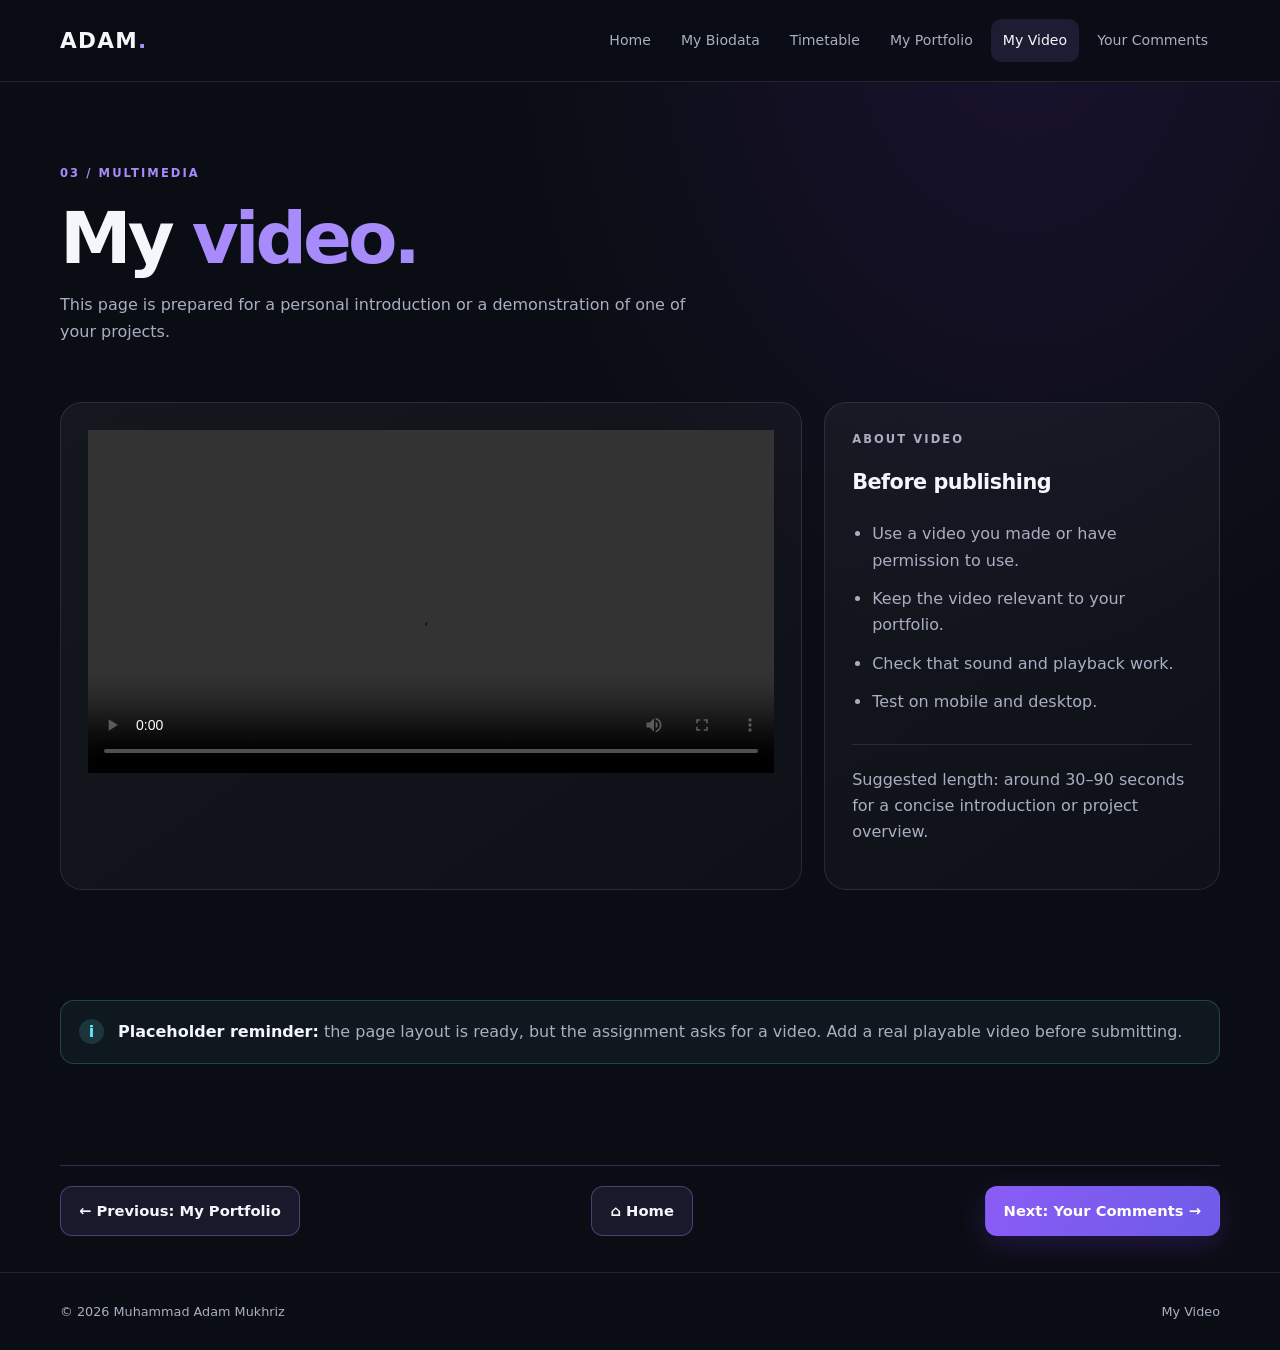
==== PersonalPage/video.html @ 0b9e4975 "Add files via upload" ====
<!DOCTYPE html>
<html lang="en">
<head><meta charset="UTF-8"><meta name="viewport" content="width=device-width, initial-scale=1.0"><meta name="description" content="Video page for the personal portfolio."><title>My Video | Muhammad Adam Mukhriz</title><link rel="stylesheet" href="css/style.css"><script src="js/script.js" defer></script></head>
<body>
<header class="site-header"><a class="brand" href="index.html">ADAM<span>.</span></a><button class="menu-toggle" aria-label="Open navigation" aria-expanded="false">☰</button><nav class="nav-links" aria-label="Main navigation"><a href="index.html">Home</a><a href="biodata.html">My Biodata</a><a href="timetable.html">Timetable</a><a href="portfolio.html">My Portfolio</a><a class="active" href="video.html">My Video</a><a href="comments.html">Your Comments</a></nav></header>
<main>
  <section class="page-hero container"><p class="eyebrow">03 / MULTIMEDIA</p><h1>My <span>video.</span></h1><p>This page is prepared for a personal introduction or a demonstration of one of your projects.</p></section>
  <section class="container video-layout">
    <article class="panel video-panel reveal">
      <video controls width="100%">
        <source src="videos/shallow.mp4" type="video/mp4">
        Your browser does not support HTML video.
      </video>
    </article>
    <aside class="panel reveal"><p class="eyebrow">ABOUT VIDEO</p><h2>Before publishing</h2><ul class="check-list"><li>Use a video you made or have permission to use.</li><li>Keep the video relevant to your portfolio.</li><li>Check that sound and playback work.</li><li>Test on mobile and desktop.</li></ul><div class="divider"></div><p class="muted">Suggested length: around 30–90 seconds for a concise introduction or project overview.</p></aside>
  </section>
  <section class="container section"><div class="info-banner"><span class="info-icon">i</span><p><strong>Placeholder reminder:</strong> the page layout is ready, but the assignment asks for a video. Add a real playable video before submitting.</p></div></section>
</main>

  <nav class="page-navigation container" aria-label="Page navigation">
    <a class="button secondary" href="portfolio.html">← Previous: My Portfolio</a>
    <a class="button home-button" href="index.html">⌂ Home</a>
    <a class="button primary" href="comments.html">Next: Your Comments →</a>
  </nav>

<footer class="site-footer"><span>© <span class="current-year"></span> Muhammad Adam Mukhriz</span><span>My Video</span></footer>
</body>
</html>
---- PersonalPage/css/style.css ----
:root{--bg:#0b0d14;--surface:#121622;--text:#f5f6fb;--muted:#a8afc2;--accent:#a78bfa;--accent2:#67e8f9;--border:rgba(255,255,255,.1);--radius:22px;--max:1160px}
*{box-sizing:border-box}html{scroll-behavior:smooth}body{margin:0;background:radial-gradient(ellipse at 80% 0%,rgba(124,58,237,.12),transparent 35%),var(--bg);color:var(--text);font-family:Inter,ui-sans-serif,system-ui,-apple-system,BlinkMacSystemFont,"Segoe UI",sans-serif;line-height:1.65}a{color:inherit;text-decoration:none}img{max-width:100%;display:block}button,input,textarea,select{font:inherit}.container{width:min(var(--max),calc(100% - 48px));margin-inline:auto}.site-header{height:82px;display:flex;align-items:center;justify-content:space-between;gap:24px;padding:0 max(24px,calc((100vw - var(--max))/2));border-bottom:1px solid var(--border);background:rgba(11,13,20,.9);backdrop-filter:blur(18px);position:sticky;top:0;z-index:20}.brand{font-size:1.35rem;font-weight:900;letter-spacing:.06em}.brand span,.hero h1 span,.page-hero h1 span{color:var(--accent)}.nav-links{display:flex;align-items:center;gap:6px}.nav-links a{font-size:.88rem;color:var(--muted);padding:10px 12px;border-radius:10px;transition:background .2s,color .2s}.nav-links a:hover,.nav-links a.active{background:rgba(167,139,250,.12);color:var(--text)}.menu-toggle{display:none;background:transparent;color:var(--text);border:1px solid var(--border);border-radius:10px;padding:8px 12px;font-size:1.2rem}.hero{min-height:610px;display:grid;grid-template-columns:1.1fr .9fr;align-items:center;gap:70px;padding-block:78px}.eyebrow{font-size:.72rem;font-weight:800;letter-spacing:.18em;color:var(--accent);margin:0 0 16px}.hero h1{font-size:clamp(2.7rem,5vw,4.8rem);line-height:1.08;letter-spacing:-.055em;margin:0 0 24px}.lead{font-size:1.08rem;color:var(--muted);max-width:590px}.button-row{display:flex;flex-wrap:wrap;gap:12px;margin-top:30px}.button{display:inline-flex;align-items:center;justify-content:center;gap:12px;padding:12px 18px;border-radius:12px;font-weight:750;font-size:.92rem;border:1px solid transparent;cursor:pointer;transition:transform .2s,filter .2s}.button:hover{transform:translateY(-2px);filter:brightness(1.1)}.primary{background:linear-gradient(120deg,#8b5cf6,#6d5ce8);color:white;box-shadow:0 8px 28px rgba(124,58,237,.22)}.secondary{border-color:var(--border);background:rgba(255,255,255,.03)}.hero-tags{display:flex;gap:9px;flex-wrap:wrap;margin-top:35px}.hero-tags span,.chip-list span{font-size:.78rem;color:#d9d9e8;border:1px solid var(--border);background:rgba(255,255,255,.035);padding:7px 11px;border-radius:100px}.hero-visual{position:relative;max-width:440px;width:100%;justify-self:center}.portrait-frame{padding:13px;border:1px solid rgba(167,139,250,.35);background:linear-gradient(145deg,rgba(167,139,250,.14),rgba(103,232,249,.04));border-radius:30px;transform:rotate(2deg);box-shadow:0 28px 90px rgba(0,0,0,.25)}.portrait-frame>img{width:100%;aspect-ratio:4/4.4;object-fit:cover;border-radius:20px;background:#171c2b}.portrait-caption{display:flex;align-items:center;gap:11px;padding:14px 7px 5px}.portrait-caption strong,.portrait-caption small{display:block}.portrait-caption small{color:var(--muted);font-size:.8rem}.status-dot{width:9px;height:9px;border-radius:50%;background:#67e8a5;box-shadow:0 0 14px #67e8a5}.floating-note{position:absolute;padding:12px 16px;border:1px solid var(--border);border-radius:13px;background:#171c2b;box-shadow:0 12px 35px rgba(0,0,0,.3);font-size:.8rem;font-weight:750;animation:float 4s ease-in-out infinite}.note-one{top:17%;left:-46px}.note-two{bottom:20%;right:-38px;animation-delay:-2s}.section{padding-block:65px}.section-heading{max-width:650px;margin-bottom:30px}.section-heading h2,.cta h2{font-size:clamp(1.8rem,3vw,2.7rem);letter-spacing:-.04em;line-height:1.2;margin:0 0 12px}.section-heading>p:last-child,.cta p:not(.eyebrow){color:var(--muted);margin:0}.feature-grid{display:grid;grid-template-columns:repeat(3,1fr);gap:18px}.feature-card,.panel,.project-card{border:1px solid var(--border);background:linear-gradient(145deg,rgba(255,255,255,.045),rgba(255,255,255,.018));border-radius:var(--radius)}.feature-card{padding:25px;transition:transform .25s,border-color .25s}.feature-card:hover,.project-card:hover{transform:translateY(-5px);border-color:rgba(167,139,250,.4)}.feature-icon{display:grid;place-items:center;width:44px;height:44px;border-radius:14px;background:rgba(167,139,250,.13);color:var(--accent);font-size:1.4rem}.feature-card h3{margin:20px 0 7px}.feature-card p,.project-body p{color:var(--muted);font-size:.92rem}.text-link{font-weight:750;color:var(--accent);font-size:.88rem}.cta{margin-block:40px 80px;padding:30px 34px;border:1px solid rgba(167,139,250,.22);border-radius:var(--radius);background:linear-gradient(110deg,rgba(124,58,237,.15),rgba(103,232,249,.04));display:flex;justify-content:space-between;align-items:center;gap:25px}.cta h2{margin-bottom:9px}.cta .eyebrow{margin-bottom:8px}.site-footer{min-height:78px;padding:20px max(24px,calc((100vw - var(--max))/2));border-top:1px solid var(--border);display:flex;align-items:center;justify-content:space-between;gap:20px;color:var(--muted);font-size:.8rem}.page-hero{padding-block:82px 42px}.page-hero h1{font-size:clamp(2.8rem,6vw,4.5rem);line-height:1.1;letter-spacing:-.055em;margin:0 0 14px}.page-hero>p:last-child{max-width:650px;color:var(--muted);margin:0}.content-grid{display:grid;grid-template-columns:.8fr 1.2fr;gap:22px;padding-block:20px 55px}.panel{padding:27px}.panel h2{font-size:1.3rem;letter-spacing:-.025em;margin:0 0 13px}.panel p{color:var(--muted)}.profile-panel p{font-size:.94rem}.profile-small{width:112px;height:112px;object-fit:cover;border-radius:24px;border:1px solid var(--border);margin-bottom:23px}.stack{display:grid;gap:22px}.timeline-item{display:flex;gap:14px;margin-top:20px}.timeline-dot{width:10px;height:10px;flex:none;border-radius:50%;background:var(--accent);margin-top:8px;box-shadow:0 0 14px rgba(167,139,250,.5)}.timeline-item h3{margin:0 0 5px;font-size:1rem}.timeline-item p{margin:0 0 7px}.muted,small.muted{color:var(--muted)!important}.chip-list{display:flex;flex-wrap:wrap;gap:9px;margin-block:18px}.table-wrap{overflow-x:auto;border:1px solid var(--border);border-radius:16px;background:var(--surface)}table{width:100%;border-collapse:collapse;min-width:760px;text-align:left}caption{text-align:left;padding:17px;color:var(--muted);font-size:.83rem}th,td{padding:15px 17px;border-top:1px solid var(--border);font-size:.85rem}thead th{color:var(--accent);background:rgba(167,139,250,.08)}tbody th{white-space:nowrap;color:#e4e4ee}.break-cell{text-align:center;color:var(--muted);background:rgba(255,255,255,.025)}.note{color:var(--muted);font-size:.82rem}.portfolio-grid{display:grid;grid-template-columns:repeat(3,1fr);gap:20px;padding-top:15px}.project-card{overflow:hidden;transition:transform .25s,border-color .25s}.project-art{height:220px;position:relative;display:grid;place-items:center;overflow:hidden}.art-purple{background:radial-gradient(circle at 70% 20%,#a78bfa,transparent 45%),linear-gradient(135deg,#251b48,#121622)}.art-blue{background:radial-gradient(circle at 50% 50%,#67e8f9,transparent 32%),linear-gradient(135deg,#102c48,#17142b)}.art-pink{background:radial-gradient(circle at 30% 70%,#f0abfc,transparent 38%),linear-gradient(135deg,#472047,#171622)}.art-label{position:absolute;top:16px;left:16px;font-size:.65rem;font-weight:850;letter-spacing:.12em;color:#fff;background:rgba(0,0,0,.22);border:1px solid rgba(255,255,255,.18);border-radius:8px;padding:6px 8px}.browser-art{width:62%;height:112px;border-radius:12px;border:1px solid rgba(255,255,255,.35);background:rgba(11,13,20,.75);padding:12px;transform:rotate(-5deg);box-shadow:0 18px 40px #0005}.browser-art i{display:inline-block;width:6px;height:6px;background:#a78bfa;border-radius:50%;margin-right:4px}.browser-line{height:7px;width:75%;border-radius:5px;background:#6553a5;margin-top:18px}.browser-line.short{width:43%;margin-top:9px;background:#39465e}.browser-block{float:right;width:38%;height:40px;background:linear-gradient(135deg,#67e8f9,#8b5cf6);border-radius:6px;margin-top:8px}.ar-symbol{font-size:5rem;font-weight:950;letter-spacing:-.08em;color:#e5fbff;text-shadow:0 0 32px #67e8f9;transform:rotate(-8deg)}.ar-symbol b{font-size:2rem;color:#a78bfa;vertical-align:top}.design-symbol{display:flex;gap:15px;align-items:center;font-size:3.2rem;color:#fff;transform:rotate(-8deg)}.design-symbol span:nth-child(2){color:#f0abfc}.design-symbol span:nth-child(3){color:#67e8f9}.project-body{padding:22px}.project-meta{display:flex;justify-content:space-between;gap:10px;color:var(--accent);font-size:.65rem;font-weight:800;letter-spacing:.08em}.project-body h2{font-size:1.3rem;margin:12px 0 5px}.project-status{display:inline-block;padding:5px 9px;border:1px solid var(--border);border-radius:8px;color:#d7d7e7;font-size:.72rem}.video-layout{display:grid;grid-template-columns:1.5fr .8fr;gap:22px;padding-block:15px 45px}.video-placeholder{min-height:310px;display:flex;flex-direction:column;align-items:center;justify-content:center;text-align:center;border:1px dashed rgba(167,139,250,.45);border-radius:15px;background:radial-gradient(circle,rgba(124,58,237,.18),transparent 60%),#0d101a}.play-circle{display:grid;place-items:center;width:66px;height:66px;border-radius:50%;background:#8b5cf6;color:white;padding-left:4px;font-size:1.3rem;box-shadow:0 0 40px #8b5cf655}.video-placeholder p{color:var(--text);font-weight:850;letter-spacing:.14em;margin:18px 0 3px}.video-placeholder small{color:var(--muted)}.video-caption{display:flex;justify-content:space-between;align-items:center;gap:15px;margin-top:22px}.video-caption h2{margin:0}.video-caption .eyebrow{margin-bottom:4px}.check-list{padding-left:20px;color:var(--muted)}.check-list li{padding:6px 0}.divider{height:1px;background:var(--border);margin:22px 0}.info-banner{display:flex;align-items:flex-start;gap:14px;border:1px solid rgba(103,232,249,.2);background:rgba(103,232,249,.05);border-radius:14px;padding:18px}.info-banner p{margin:0;color:var(--muted)}.info-banner strong{color:var(--text)}.info-icon{display:grid;place-items:center;flex:none;width:25px;height:25px;border-radius:50%;background:rgba(103,232,249,.14);color:var(--accent2);font-weight:900}.contact-layout{display:grid;grid-template-columns:.8fr 1.2fr;gap:35px;padding-block:15px 80px}.contact-copy{padding:15px 0}.contact-copy h2{font-size:2rem;line-height:1.2;letter-spacing:-.04em;margin:0 0 15px}.contact-copy>p:not(.eyebrow){color:var(--muted)}.contact-detail{display:flex;gap:13px;margin-top:25px}.detail-icon{display:grid;place-items:center;width:42px;height:42px;flex:none;border:1px solid var(--border);border-radius:12px;color:var(--accent)}.contact-detail strong{display:block}.contact-detail p{margin:3px 0;color:var(--muted);font-size:.88rem}.social-links{display:flex;gap:14px;margin-top:7px}.social-links a{color:var(--accent);font-size:.85rem}.feedback-form{display:flex;flex-direction:column;gap:10px}.feedback-form h2{margin-bottom:7px}.feedback-form label{font-size:.85rem;font-weight:750;margin-top:6px}.feedback-form label span{color:#f0abfc}.feedback-form input,.feedback-form textarea,.feedback-form select{width:100%;color:var(--text);background:#0c0f18;border:1px solid var(--border);border-radius:10px;padding:12px 13px;outline:none}.feedback-form input:focus,.feedback-form textarea:focus,.feedback-form select:focus{border-color:var(--accent)}.feedback-form textarea{resize:vertical}.feedback-form select option{background:#121622}.form-submit{margin-top:9px}.form-note{font-size:.76rem!important;margin:3px 0}.form-message{font-size:.87rem;color:var(--accent2)}.form-message.error{color:#fda4af}.reveal{opacity:0;transform:translateY(14px);transition:opacity .65s ease,transform .65s ease}.reveal.visible{opacity:1;transform:translateY(0)}@keyframes float{0%,100%{transform:translateY(0)}50%{transform:translateY(-9px)}}@media(prefers-reduced-motion:reduce){*,*::before,*::after{scroll-behavior:auto!important;animation-duration:.01ms!important;transition-duration:.01ms!important}.reveal{opacity:1;transform:none}}@media(max-width:900px){.site-header{padding-inline:24px}.nav-links a{padding:9px 8px;font-size:.8rem}.hero{gap:35px}.feature-grid,.portfolio-grid{grid-template-columns:repeat(2,1fr)}.portfolio-grid .project-card:last-child{grid-column:span 2}.content-grid,.contact-layout{grid-template-columns:1fr 1fr}.video-layout{grid-template-columns:1fr}}@media(max-width:680px){.container{width:calc(100% - 36px)}.site-header{height:70px;padding-inline:18px}.menu-toggle{display:block}.nav-links{display:none;position:absolute;top:69px;left:0;right:0;padding:12px 18px 18px;background:#0e111b;border-bottom:1px solid var(--border);flex-direction:column;align-items:stretch}.nav-links.open{display:flex}.nav-links a{font-size:.92rem;padding:12px}.hero{grid-template-columns:1fr;gap:45px;padding-block:60px 45px}.hero h1{font-size:clamp(2.6rem,12vw,4rem)}.hero-visual{max-width:350px}.note-one{left:-12px}.note-two{right:-12px}.section{padding-block:45px}.feature-grid,.portfolio-grid{grid-template-columns:1fr}.portfolio-grid .project-card:last-child{grid-column:auto}.cta{margin-block:30px 55px;padding:25px;align-items:flex-start;flex-direction:column}.site-footer{padding:22px 18px;flex-direction:column;align-items:flex-start;gap:5px}.page-hero{padding-block:60px 30px}.content-grid,.contact-layout{grid-template-columns:1fr;padding-bottom:40px}.panel{padding:22px}.project-art{height:205px}.video-placeholder{min-height:230px}.video-caption{align-items:flex-start;flex-direction:column}.contact-layout{gap:20px}.section-heading h2{font-size:2rem}}


/* Previous / Home / Next buttons on every page */
.page-navigation {
    display: flex;
    align-items: center;
    justify-content: space-between;
    gap: 12px;
    margin-top: 36px;
    margin-bottom: 36px;
    padding-top: 20px;
    border-top: 1px solid rgba(167, 139, 250, 0.25);
}

.page-navigation .button {
    display: inline-flex;
    align-items: center;
    justify-content: center;
    gap: 8px;
    text-align: center;
    text-decoration: none;
    transition: transform 0.2s ease, box-shadow 0.2s ease, background 0.2s ease;
}

.page-navigation .button:hover {
    transform: translateY(-3px);
    box-shadow: 0 8px 22px rgba(124, 58, 237, 0.22);
}

.page-navigation .secondary,
.page-navigation .home-button {
    background: rgba(167, 139, 250, 0.10);
    color: var(--text, #f5f3ff);
    border: 1px solid rgba(167, 139, 250, 0.35);
}

.page-nav-spacer {
    flex: 1;
}

@media (max-width: 640px) {
    .page-navigation {
        display: grid;
        grid-template-columns: 1fr 1fr;
    }
    .page-navigation .home-button {
        grid-column: 1 / -1;
        grid-row: 1;
    }
    .page-navigation .button {
        width: 100%;
        padding-left: 10px;
        padding-right: 10px;
        font-size: 0.9rem;
    }
}



/* Global hover feedback for all clickable / interactive elements */
a,
button,
input,
select,
textarea,
summary,
label[for],
[role="button"],
[role="link"],
[tabindex]:not([tabindex="-1"]),
.nav-links a,
.button,
.menu-toggle {
    transition:
        color 0.2s ease,
        background-color 0.2s ease,
        border-color 0.2s ease,
        box-shadow 0.2s ease,
        transform 0.2s ease,
        opacity 0.2s ease,
        filter 0.2s ease;
}

a:hover,
[role="link"]:hover {
    color: var(--accent, #c4b5fd);
}

button:hover,
.button:hover,
input[type="button"]:hover,
input[type="submit"]:hover,
input[type="reset"]:hover,
[role="button"]:hover,
.menu-toggle:hover {
    filter: brightness(1.12);
    box-shadow: 0 7px 20px rgba(124, 58, 237, 0.24);
    transform: translateY(-2px);
}

input:not([type="hidden"]):not([type="checkbox"]):not([type="radio"]):hover,
select:hover,
textarea:hover {
    border-color: #a78bfa;
    box-shadow: 0 0 0 2px rgba(167, 139, 250, 0.12);
}

input[type="checkbox"]:hover,
input[type="radio"]:hover,
label[for]:hover {
    cursor: pointer;
    accent-color: #a78bfa;
}

summary:hover {
    background-color: rgba(167, 139, 250, 0.08);
}

a:focus-visible,
button:focus-visible,
input:focus-visible,
select:focus-visible,
textarea:focus-visible,
summary:focus-visible,
[role="button"]:focus-visible,
[role="link"]:focus-visible,
[tabindex]:focus-visible {
    outline: 3px solid #a78bfa;
    outline-offset: 3px;
}

button:active,
.button:active,
input[type="button"]:active,
input[type="submit"]:active,
input[type="reset"]:active,
[role="button"]:active {
    transform: translateY(0) scale(0.98);
}

@media (prefers-reduced-motion: reduce) {
    a, button, input, select, textarea, summary, label[for],
    [role="button"], [role="link"], [tabindex] {
        transition: none !important;
    }
    button:hover, .button:hover, input[type="button"]:hover,
    input[type="submit"]:hover, input[type="reset"]:hover,
    [role="button"]:hover, .menu-toggle:hover {
        transform: none;
    }
}
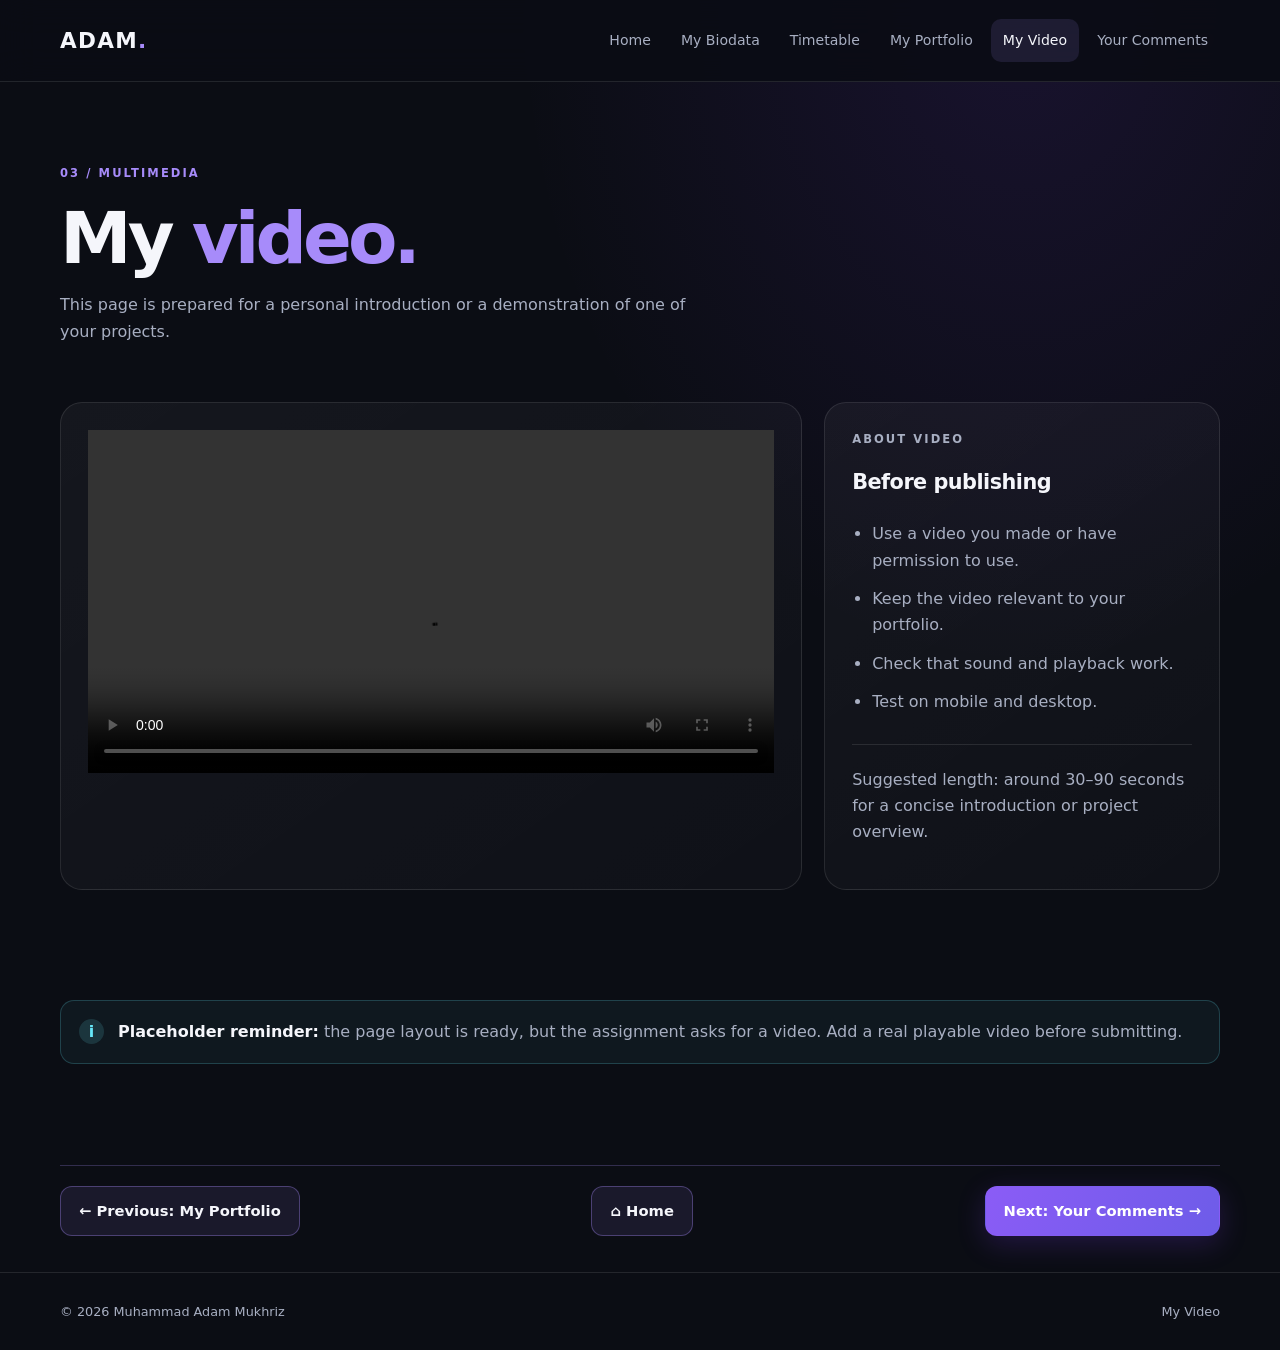
==== commit a7142c0c: "Update video.html" ====
--- a/PersonalPage/video.html
+++ b/PersonalPage/video.html
@@ -8,7 +8,7 @@
   <section class="container video-layout">
     <article class="panel video-panel reveal">
       <video controls width="100%">
-        <source src="videos/shallow.mp4" type="video/mp4">
+        <source src="videos/Shallow.mp4" type="video/mp4">
         Your browser does not support HTML video.
       </video>
     </article>
